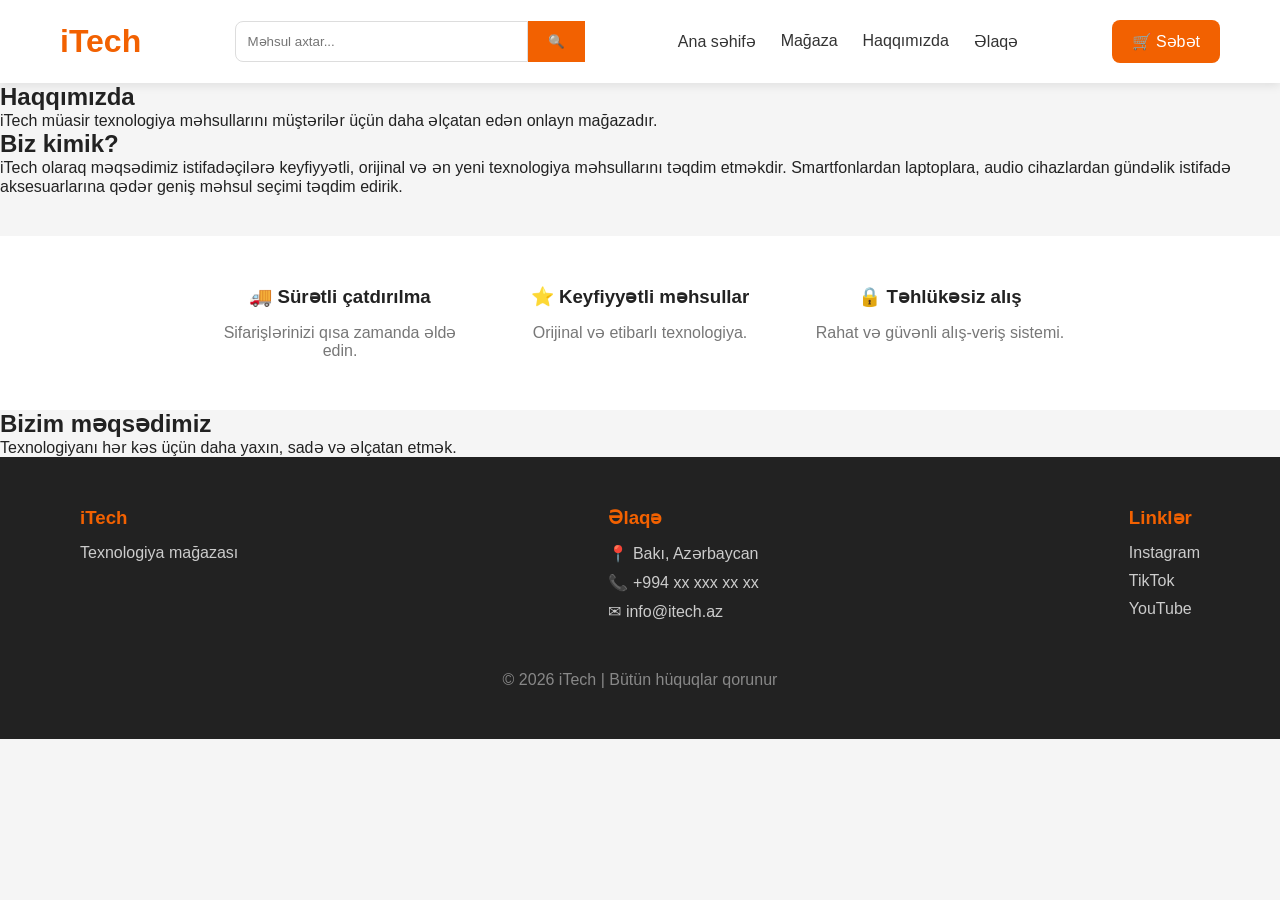
==== about.html @ f96e480e "Add files via upload" ====
<!DOCTYPE html>
<html lang="az">

<head>

    <meta charset="UTF-8">
    <meta name="viewport" content="width=device-width, initial-scale=1.0">

    <title>iTech | Haqqımızda</title>

    <link rel="stylesheet" href="style.css">
    <script src="script.js"></script>

</head>


<body>


<!-- NAVBAR -->


<nav>


<div class="logo">
    iTech
</div>



<div class="search">

    <input type="text" placeholder="Məhsul axtar...">

    <button>
        🔍
    </button>

</div>



<ul>

<li>
<a href="index.html">Ana səhifə</a>
</li>


<li>
<a href="shop.html">Mağaza</a>
</li>


<li>
<a href="about.html">Haqqımızda</a>
</li>


<li>
<a href="contact.html">Əlaqə</a>
</li>

</ul>




<div class="cart">

🛒 Səbət

</div>


</nav>








<!-- ABOUT HERO -->


<section class="about-hero">


<div>


<h1>
Haqqımızda
</h1>


<p>

iTech müasir texnologiya məhsullarını
müştərilər üçün daha əlçatan edən
onlayn mağazadır.

</p>


</div>


</section>









<!-- ABOUT CONTENT -->


<section class="about-content">


<h2>
Biz kimik?
</h2>



<p>

iTech olaraq məqsədimiz istifadəçilərə
keyfiyyətli, orijinal və ən yeni texnologiya
məhsullarını təqdim etməkdir.

Smartfonlardan laptoplara, audio cihazlardan
gündəlik istifadə aksesuarlarına qədər geniş
məhsul seçimi təqdim edirik.

</p>



</section>








<!-- WHY US -->


<section class="features">


<div>


<h3>
🚚 Sürətli çatdırılma
</h3>


<p>
Sifarişlərinizi qısa zamanda əldə edin.
</p>


</div>





<div>


<h3>
⭐ Keyfiyyətli məhsullar
</h3>


<p>
Orijinal və etibarlı texnologiya.
</p>


</div>





<div>


<h3>
🔒 Təhlükəsiz alış
</h3>


<p>
Rahat və güvənli alış-veriş sistemi.
</p>


</div>


</section>









<!-- MISSION -->


<section class="mission">


<h2>

Bizim məqsədimiz

</h2>


<p>

Texnologiyanı hər kəs üçün daha yaxın,
sadə və əlçatan etmək.

</p>


</section>








<!-- FOOTER -->


<footer>


<div class="footer-container">



<div>

<h3>
iTech
</h3>


<p>
Texnologiya mağazası
</p>


</div>





<div>

<h3>
Əlaqə
</h3>


<p>
📍 Bakı, Azərbaycan
</p>


<p>
📞 +994 xx xxx xx xx
</p>


<p>
✉ info@itech.az
</p>


</div>





<div>

<h3>
Linklər
</h3>


<p>
Instagram
</p>


<p>
TikTok
</p>


<p>
YouTube
</p>


</div>



</div>




<div class="copyright">

© 2026 iTech | Bütün hüquqlar qorunur

</div>


</footer>




</body>

</html>
---- style.css ----
* {

    margin: 0;
    padding: 0;
    box-sizing: border-box;
    font-family: Arial, Helvetica, sans-serif;

}


body {

    background: #f5f5f5;

    color: #222;

}






/* NAVBAR */


nav {

    display: flex;

    align-items: center;

    justify-content: space-between;

    padding: 20px 60px;

    background: white;

    box-shadow: 0 2px 10px rgba(0,0,0,0.1);

}



.logo {

    font-size: 32px;

    font-weight: bold;

    color: #f26101;

}





.search {

    display: flex;

    width: 350px;

}



.search input {


    width: 100%;

    padding: 12px;

    border: 1px solid #ddd;

    border-radius: 8px 0 0 8px;


}



.search button {


    padding: 12px 20px;

    border: none;

    background: #f26101;

    color:white;

    cursor:pointer;


}





nav ul {

    display:flex;

    gap:25px;

    list-style:none;

}




nav ul li a {


    text-decoration:none;

    color:#333;

    font-weight:500;


}



nav ul li a:hover {


    color:#f26101;


}



.cart {


    background:#f26101;

    color:white;

    padding:12px 20px;

    border-radius:8px;


}









/* HERO */


.hero {


    display:flex;

    align-items:center;

    justify-content:space-between;

    padding:70px 100px;


    background:white;


}



.hero-content {


    width:50%;


}




.hero-content h1 {


    font-size:50px;

    line-height:1.2;


}



.hero-content p {


    margin-top:20px;

    font-size:20px;

    color:#666;


}




.hero button {


    margin-top:30px;

    padding:15px 35px;


    background:#f26101;

    color:white;

    border:none;

    border-radius:8px;

    cursor:pointer;


}



.hero button:hover {


    background:#d95100;


}





.hero-image img {


    width:450px;


}
/* CONTACT PAGE */



/* ================= CONTACT PAGE ================= */


.contact-page {

    padding: 70px 20px;

    text-align: center;

}


.contact-page h1 {

    font-size: 40px;

    margin-bottom: 15px;

}


.contact-page > p {

    color: #777;

    font-size: 18px;

    margin-bottom: 40px;

}



/* CONTACT INFO */


.contact-box {

    max-width: 600px;

    margin: auto;

    display: flex;

    flex-direction: column;

    gap: 20px;

}



.contact-item {

    background: white;

    padding: 25px;

    border-radius: 15px;

    box-shadow: 0 5px 20px rgba(0,0,0,0.08);

    transition: 0.3s;

}



.contact-item:hover {

    transform: translateY(-5px);

}



.contact-item h3 {

    color: #f26101;

    margin-bottom: 10px;

    font-size: 22px;

}



.contact-item p {

    color: #555;

    font-size: 17px;

}






/* MESSAGE FORM */


.form-box {

    max-width: 600px;

    margin: 60px auto;

    background: white;

    padding: 35px;

    border-radius: 15px;

    box-shadow: 0 5px 20px rgba(0,0,0,0.1);

}



.form-box h2 {

    margin-bottom: 30px;

    font-size: 30px;

}



.form-box form {

    display: flex;

    flex-direction: column;

    gap: 15px;

}



.form-box label {

    text-align: left;

    font-weight: bold;

    color: #333;

}



.form-box input,

.form-box textarea {

    width: 100%;

    padding: 15px;

    border: 1px solid #ddd;

    border-radius: 8px;

    font-size: 16px;

}



.form-box input:focus,

.form-box textarea:focus {

    outline: none;

    border-color: #f26101;

}



.form-box textarea {

    resize: none;

}



.form-box button {

    margin-top: 10px;

    padding: 15px;

    background: #f26101;

    color: white;

    border: none;

    border-radius: 8px;

    cursor: pointer;

    font-size: 17px;

}



.form-box button:hover {

    background: #d95100;

}






/* FORM */


.form-box {

    max-width: 500px;

    margin: 50px auto;

    background: white;

    padding: 35px;

    border-radius: 15px;

    box-shadow: 0 5px 20px rgba(0,0,0,0.08);

}



.form-box h2 {

    margin-bottom: 25px;

}



.form-box form {

    display: flex;

    flex-direction: column;

    gap: 12px;

}



.form-box label {

    text-align: left;

    font-weight: bold;

    margin-top: 5px;

}



.form-box input,
.form-box textarea {


    width: 100%;

    padding: 15px;

    border: 1px solid #ddd;

    border-radius: 8px;

    font-size: 15px;

}



.form-box textarea {

    resize: none;

}



.form-box button {


    margin-top: 10px;

    padding: 15px;


    background: #f26101;


    color:white;


    border:none;


    border-radius:8px;


    cursor:pointer;


    font-size:16px;


}



.form-box button:hover {


    background:#d95100;


}








/* CAMPAIGN */


.campaign {


    margin:40px 80px;


    padding:50px;


    text-align:center;


    background:#f26101;


    color:white;


    border-radius:15px;


}



.campaign h2 {


    font-size:35px;


}



.campaign p {


    margin:15px;


}



.campaign button {


    padding:12px 30px;

    border:none;

    border-radius:8px;

    cursor:pointer;


}








/* CATEGORIES */


.categories {


    padding:60px 80px;

    text-align:center;


}




.categories h2 {


    font-size:35px;

    margin-bottom:40px;


}




.category-list {


    display:flex;

    justify-content:center;

    gap:25px;


}



.category-card {


    background:white;

    width:220px;

    padding:30px;


    border-radius:15px;


    box-shadow:0 5px 15px rgba(0,0,0,0.08);


    font-size:35px;


    transition:.3s;


}



.category-card:hover {


    transform:translateY(-8px);

}



.category-card h3 {


    font-size:22px;

    margin-top:15px;


}



.category-card p {


    color:#777;

    font-size:15px;


}









/* PRODUCTS */


.products {


    padding:60px 80px;

    text-align:center;


}



.products h2 {


    font-size:35px;

    margin-bottom:40px;


}





.product-list {


    display:flex;

    justify-content:center;

    gap:30px;


}





.product-card {


    width:280px;


    background:white;


    padding:25px;


    border-radius:15px;


    box-shadow:0 5px 20px rgba(0,0,0,0.1);


    transition:.3s;


}



.product-card:hover {


    transform:translateY(-10px);


}




.product-card img {


    width:100%;

    height:220px;

    object-fit:contain;


}




.product-card h3 {


    margin:15px 0;


}



.product-card p {


    color:#f26101;

    font-size:20px;

    font-weight:bold;


}




.old {


    color:#999 !important;

    text-decoration:line-through;


}





.product-card button {


    margin-top:15px;


    padding:12px 20px;


    background:#f26101;


    color:white;


    border:none;


    border-radius:8px;


    cursor:pointer;


}









/* FEATURES */


.features {


    display:flex;


    justify-content:center;


    gap:50px;


    background:white;


    padding:50px;


    margin-top:40px;


}



.features div {


    text-align:center;

    width:250px;


}



.features h3 {


    margin-bottom:15px;


}



.features p {


    color:#777;


}









/* FOOTER */


footer {


    background:#222;


    color:white;


    padding:50px 80px;


}



.footer-container {


    display:flex;


    justify-content:space-between;


}



.footer-container h3 {


    color:#f26101;

    margin-bottom:15px;


}



.footer-container p {


    color:#ccc;

    margin-bottom:10px;


}





.copyright {


    text-align:center;

    margin-top:40px;

    color:#888;


}
/* ================= SHOP PAGE ================= */


.shop-header {

    text-align: center;

    padding: 70px 20px;

    background: white;

}



.shop-header h1 {

    font-size: 45px;

    margin-bottom: 15px;

}



.shop-header p {

    color: #777;

    font-size: 18px;

}







/* SHOP CATEGORIES */


.shop-categories {

    padding: 60px 80px;

    text-align: center;

}



.shop-categories h2 {

    font-size: 35px;

    margin-bottom: 40px;

}



.shop-cat-list {

    display: flex;

    justify-content: center;

    gap: 25px;

    flex-wrap: wrap;

}



.shop-cat {


    width: 220px;

    background: white;

    padding: 30px;


    border-radius: 15px;


    font-size: 35px;


    box-shadow: 0 5px 20px rgba(0,0,0,0.08);


    transition: 0.3s;


}



.shop-cat:hover {


    transform: translateY(-8px);


}



.shop-cat h3 {


    font-size: 22px;

    margin: 15px 0;


}



.shop-cat p {


    font-size: 15px;

    color: #777;


}









/* PRODUCTS */


.shop-products {


    padding: 60px 80px;

    text-align: center;


}



.shop-products h2 {


    font-size: 35px;

    margin-bottom: 40px;


}





.shop-product-list {


    display: flex;

    justify-content: center;

    flex-wrap: wrap;

    gap: 30px;


}





.shop-card {


    width: 280px;


    background: white;


    padding: 25px;


    border-radius: 15px;


    box-shadow: 0 5px 20px rgba(0,0,0,0.1);


    transition: 0.3s;


}




.shop-card:hover {


    transform: translateY(-10px);


}







.shop-card img {


    width: 100%;


    height: 220px;


    object-fit: contain;


}





.shop-card h3 {


    margin: 20px 0 10px;


    font-size: 20px;


}





.shop-card p {


    color: #f26101;


    font-size: 20px;


    font-weight: bold;


}





.shop-card button {


    margin-top: 15px;


    padding: 12px 25px;


    background: #f26101;


    color: white;


    border: none;


    border-radius: 8px;


    cursor: pointer;


    transition: 0.3s;


}





.shop-card button:hover {


    background: #d95100;


}








/* MOBILE */


@media(max-width:700px){


    .shop-categories,
    .shop-products {

        padding:40px 20px;

    }


    .shop-cat {

        width:90%;

    }


    .shop-card {

        width:90%;

    }


}
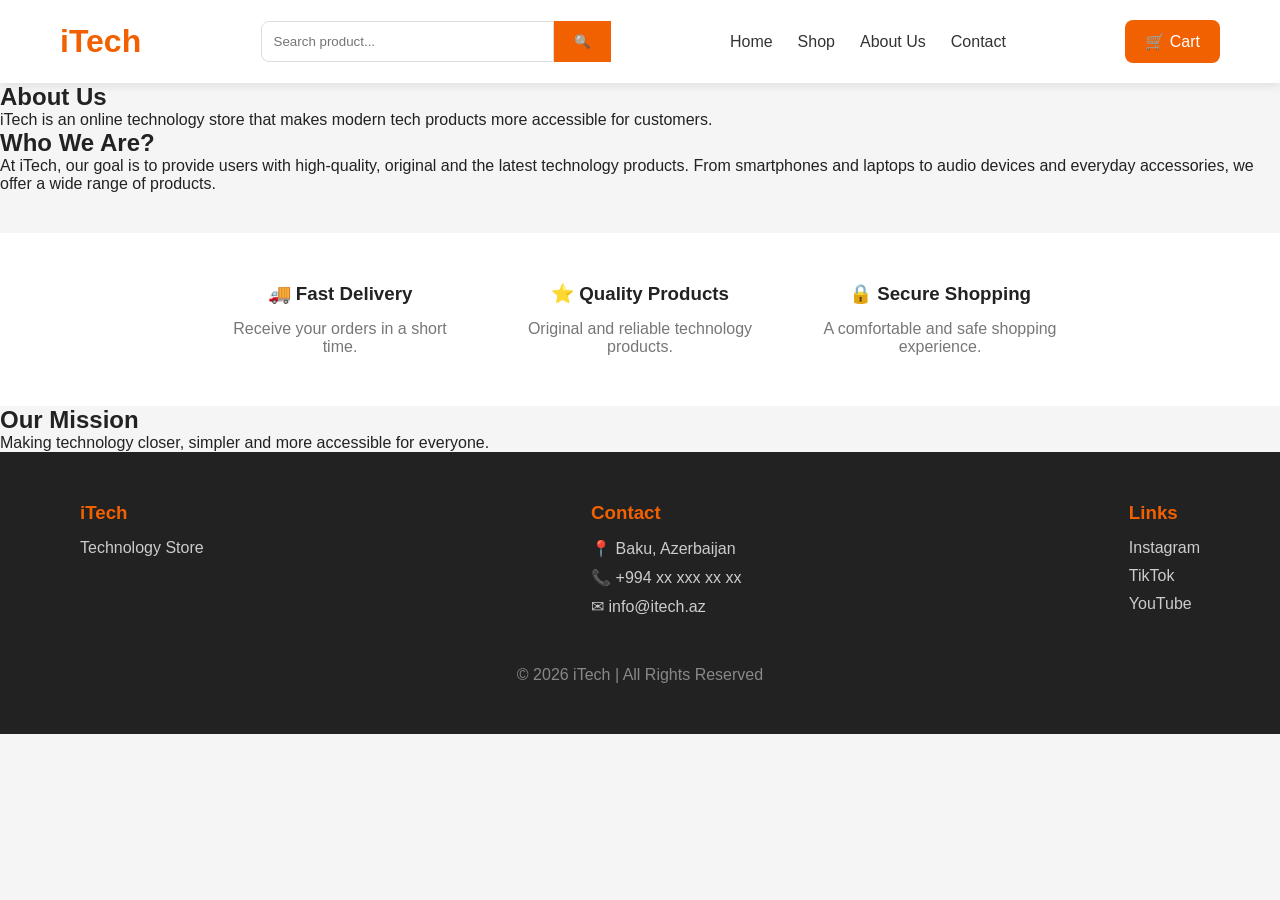
==== commit 1d71f2ec: "Add files via upload" ====
--- a/about.html
+++ b/about.html
@@ -1,12 +1,12 @@
 <!DOCTYPE html>
-<html lang="az">
+<html lang="en">
 
 <head>
 
     <meta charset="UTF-8">
     <meta name="viewport" content="width=device-width, initial-scale=1.0">
 
-    <title>iTech | Haqqımızda</title>
+    <title>iTech | About Us</title>
 
     <link rel="stylesheet" href="style.css">
     <script src="script.js"></script>
@@ -31,7 +31,7 @@
 
 <div class="search">
 
-    <input type="text" placeholder="Məhsul axtar...">
+    <input type="text" placeholder="Search product...">
 
     <button>
         🔍
@@ -44,22 +44,22 @@
 <ul>
 
 <li>
-<a href="index.html">Ana səhifə</a>
+<a href="index.html">Home</a>
 </li>
 
 
 <li>
-<a href="shop.html">Mağaza</a>
+<a href="shop.html">Shop</a>
 </li>
 
 
 <li>
-<a href="about.html">Haqqımızda</a>
+<a href="about.html">About Us</a>
 </li>
 
 
 <li>
-<a href="contact.html">Əlaqə</a>
+<a href="contact.html">Contact</a>
 </li>
 
 </ul>
@@ -69,7 +69,7 @@
 
 <div class="cart">
 
-🛒 Səbət
+🛒 Cart
 
 </div>
 
@@ -93,15 +93,15 @@
 
 
 <h1>
-Haqqımızda
+About Us
 </h1>
 
 
 <p>
 
-iTech müasir texnologiya məhsullarını
-müştərilər üçün daha əlçatan edən
-onlayn mağazadır.
+iTech is an online technology store
+that makes modern tech products
+more accessible for customers.
 
 </p>
 
@@ -126,20 +126,20 @@
 
 
 <h2>
-Biz kimik?
+Who We Are?
 </h2>
 
 
 
 <p>
 
-iTech olaraq məqsədimiz istifadəçilərə
-keyfiyyətli, orijinal və ən yeni texnologiya
-məhsullarını təqdim etməkdir.
-
-Smartfonlardan laptoplara, audio cihazlardan
-gündəlik istifadə aksesuarlarına qədər geniş
-məhsul seçimi təqdim edirik.
+At iTech, our goal is to provide users
+with high-quality, original and the latest
+technology products.
+
+From smartphones and laptops to audio devices
+and everyday accessories, we offer a wide
+range of products.
 
 </p>
 
@@ -154,6 +154,7 @@
 
 
 
+
 <!-- WHY US -->
 
 
@@ -164,50 +165,54 @@
 
 
 <h3>
-🚚 Sürətli çatdırılma
-</h3>
-
-
-<p>
-Sifarişlərinizi qısa zamanda əldə edin.
-</p>
-
-
-</div>
-
-
-
-
-
-<div>
-
-
-<h3>
-⭐ Keyfiyyətli məhsullar
-</h3>
-
-
-<p>
-Orijinal və etibarlı texnologiya.
-</p>
-
-
-</div>
-
-
-
-
-
-<div>
-
-
-<h3>
-🔒 Təhlükəsiz alış
-</h3>
-
-
-<p>
-Rahat və güvənli alış-veriş sistemi.
+🚚 Fast Delivery
+</h3>
+
+
+<p>
+Receive your orders in a short time.
+</p>
+
+
+</div>
+
+
+
+
+
+
+
+<div>
+
+
+<h3>
+⭐ Quality Products
+</h3>
+
+
+<p>
+Original and reliable technology products.
+</p>
+
+
+</div>
+
+
+
+
+
+
+
+<div>
+
+
+<h3>
+🔒 Secure Shopping
+</h3>
+
+
+<p>
+A comfortable and safe shopping experience.
 </p>
 
 
@@ -232,15 +237,15 @@
 
 <h2>
 
-Bizim məqsədimiz
+Our Mission
 
 </h2>
 
 
 <p>
 
-Texnologiyanı hər kəs üçün daha yaxın,
-sadə və əlçatan etmək.
+Making technology closer,
+simpler and more accessible for everyone.
 
 </p>
 
@@ -254,6 +259,7 @@
 
 
 
+
 <!-- FOOTER -->
 
 
@@ -272,25 +278,27 @@
 
 
 <p>
-Texnologiya mağazası
-</p>
-
-
-</div>
-
-
-
-
-
-<div>
-
-<h3>
-Əlaqə
-</h3>
-
-
-<p>
-📍 Bakı, Azərbaycan
+Technology Store
+</p>
+
+
+</div>
+
+
+
+
+
+
+
+<div>
+
+<h3>
+Contact
+</h3>
+
+
+<p>
+📍 Baku, Azerbaijan
 </p>
 
 
@@ -310,10 +318,12 @@
 
 
 
-<div>
-
-<h3>
-Linklər
+
+
+<div>
+
+<h3>
+Links
 </h3>
 
 
@@ -341,9 +351,12 @@
 
 
 
+
+
+
 <div class="copyright">
 
-© 2026 iTech | Bütün hüquqlar qorunur
+© 2026 iTech | All Rights Reserved
 
 </div>
 
@@ -353,6 +366,7 @@
 
 
 
+
 </body>
 
 </html>
